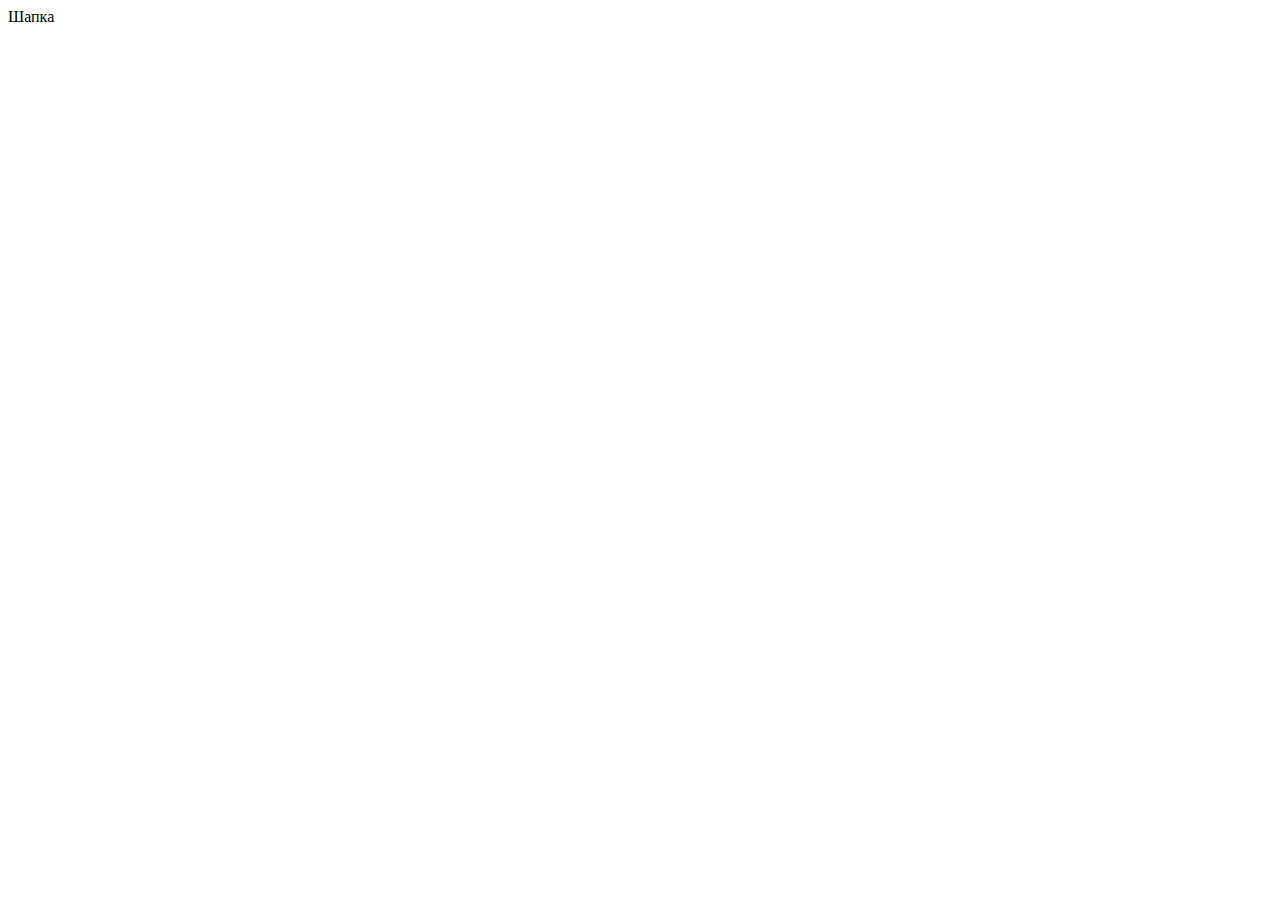
==== source/index.html @ 501cfc42 ":hatching_chick:" ====
<!DOCTYPE html>
<html class="page" lang="ru">
  <head>
    <meta charset="UTF-8">
    <title>Название проекта</title>
    <meta name="viewport" content="width=device-width,initial-scale=1">
    <link rel="stylesheet" href="styles/styles.css">
    <script src="scripts/index.js" defer></script>
  </head>
  <body class="page__body">
    <header class="header">Шапка</header>
  </body>
</html>
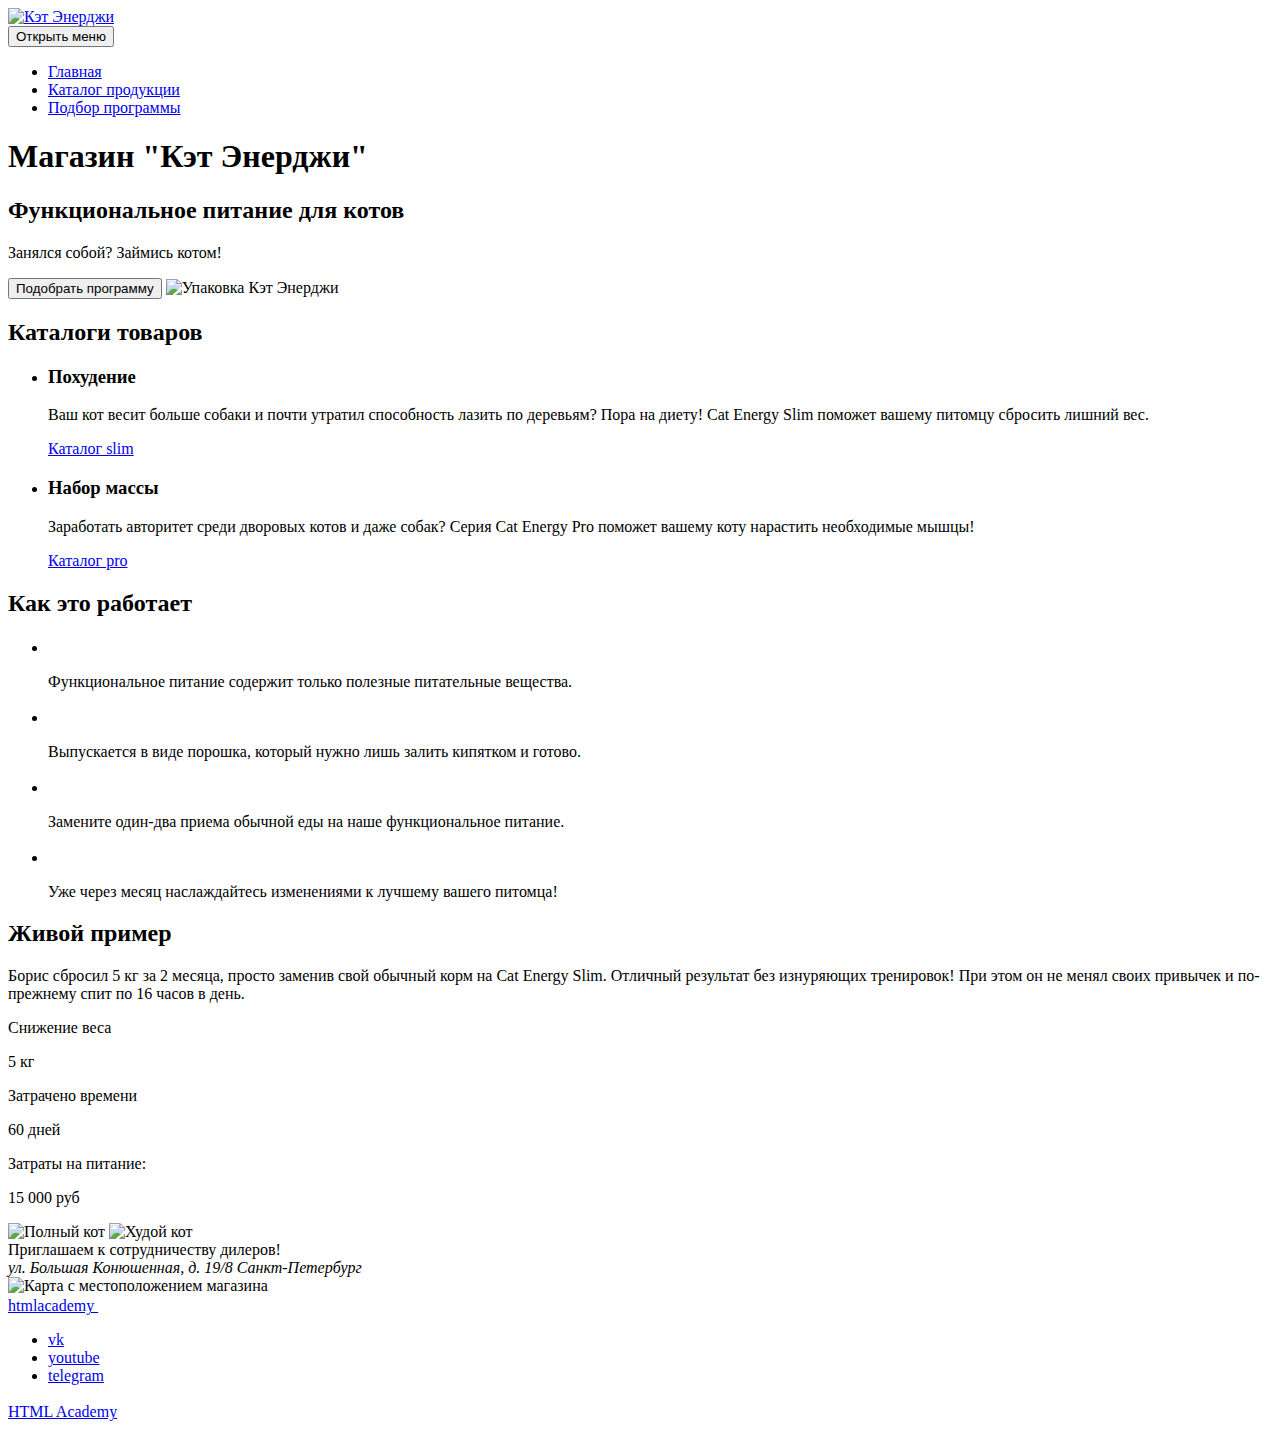
==== commit 94ca7b05: "Module2-task1 (#5)" ====
--- a/source/index.html
+++ b/source/index.html
@@ -2,12 +2,162 @@
 <html class="page" lang="ru">
   <head>
     <meta charset="UTF-8">
-    <title>Название проекта</title>
+    <title>Cat Energy</title>
     <meta name="viewport" content="width=device-width,initial-scale=1">
     <link rel="stylesheet" href="styles/styles.css">
     <script src="scripts/index.js" defer></script>
   </head>
   <body class="page__body">
-    <header class="header">Шапка</header>
+    <header class="main-header">
+      <a class="main-header__logo" href="index.html">
+        <img class="main-header__logo-image" src="stub" alt="Кэт Энерджи" width="200" height="100">
+      </a>
+      <nav class="main-nav">
+        <button class="main-nav__toggle" type="button">
+          <span class="visually-hidden">Открыть меню</span>
+        </button>
+
+        <div class="main-nav__wrapper">
+          <ul class="main-nav__list site-list">
+            <li class="site-list__item site-list__item--active">
+              <a class="site-list__link" href="index.html">
+                Главная
+              </a>
+            </li>
+            <li class="site-list__item">
+              <a class="site-list__link" href="catalog.html">
+                Каталог продукции
+              </a>
+            </li>
+            <li class="site-list__item">
+              <a class="site-list__link" href="#">
+                Подбор программы
+              </a>
+            </li>
+          </ul>
+        </div>
+      </nav>
+    </header>
+
+    <main class="main-container">
+      <h1 class="visually-hidden">Магазин "Кэт Энерджи"</h1>
+      <section class="hero">
+        <h2 class="hero__title">Функциональное питание для котов</h2>
+        <p class="hero__subtitle">Занялся собой? Займись котом!</p>
+        <button class="hero__button button button--primary" type="button">Подобрать программу</button>
+        <img src="stub" alt="Упаковка Кэт Энерджи" width="280" height="270">
+      </section>
+
+      <section class="catalogs">
+        <h2 class="visually-hidden">Каталоги товаров</h2>
+        <div class="catalogs__wrapper">
+          <ul class="catalogs__list">
+            <li class="catalogs__item catalogs__item--slim">
+              <h3 class="catalogs__subtitle">Похудение</h3>
+              <p class="catalogs__description">Ваш кот весит больше собаки и почти утратил способность лазить по деревьям? Пора на диету! Cat Energy Slim поможет вашему питомцу сбросить лишний вес.</p>
+              <a class="catalogs__link" href="#">Каталог slim</a>
+            </li>
+            <li class="catalogs__item catalogs__item--pro">
+              <h3 class="catalogs__subtitle">Набор массы</h3>
+              <p class="catalogs__description">Заработать авторитет среди дворовых котов и даже собак? Серия Cat Energy Pro поможет вашему коту нарастить необходимые мышцы!</p>
+              <a class="catalogs__link" href="#">Каталог pro</a>
+            </li>
+          </ul>
+        </div>
+      </section>
+
+      <section class="about">
+        <h2 class="about__title">Как это работает</h2>
+        <div class="about__wrapper">
+          <ul class="about__list">
+            <li class="about__item">
+              <div class="about__icon-wrapper">
+                <svg class="about__icon about__icon--leaf" width="16" height="16"></svg>
+              </div>
+              <p class="about__description">Функциональное питание содержит только полезные питательные вещества.</p>
+            </li>
+            <li class="about__item">
+              <div class="about__icon-wrapper">
+                <svg class="about__icon about__icon--boil" width="16" height="16"></svg>
+              </div>
+              <p class="about__description">Выпускается в виде порошка, который нужно лишь залить кипятком и готово.</p>
+            </li>
+            <li class="about__item">
+              <div class="about__icon-wrapper">
+                <svg class="about__icon about__icon--cutlery" width="16" height="16"></svg>
+              </div>
+              <p class="about__description">Замените один-два приема обычной еды на наше функциональное питание.</p>
+            </li>
+            <li class="about__item">
+              <div class="about__icon-wrapper">
+                <svg class="about__icon about__icon--alarm" width="16" height="16"></svg>
+              </div>
+              <p class="about__description">Уже через месяц наслаждайтесь изменениями к лучшему вашего питомца!</p>
+            </li>
+          </ul>
+        </div>
+      </section>
+
+      <section class="example">
+        <h2 class="example__title">Живой пример</h2>
+        <div class="example__wrapper">
+          <p class="example__description">Борис сбросил 5 кг за 2 месяца, просто заменив свой обычный корм на Cat Energy Slim. Отличный результат без изнуряющих тренировок! При этом он не менял своих привычек и по-прежнему спит по 16 часов в день.</p>
+          <div class="example__stats-wrapper">
+            <div class="example__stats">
+              <div class="example__stats-title">Снижение веса</div>
+              <p class="example__stats-value">5 кг</p>
+            </div>
+            <div class="example__stats">
+              <div class="example__stats-title">Затрачено времени</div>
+              <p class="example__stats-value">60 дней</p>
+            </div>
+          </div>
+          <div class="example__price-wrapper">
+            <p class="example__price-title">Затраты на питание:</p>
+            <p class="example__price-count">15 000 руб</p>
+          </div>
+          <div class="example__image-wrapper">
+            <img src="#" alt="Полный кот" width="280" height="256">
+            <img src="#" alt="Худой кот" width="280" height="256">
+          </div>
+        </div>
+      </section>
+    </main>
+
+    <footer class="main-footer">
+      <div class="main-footer__wrapper">
+        <div class="main-footer__invitation">
+          <div class="main-footer__invitation-text">Приглашаем к сотрудничеству дилеров!</div>
+          <address class="main-footer__address">ул. Большая Конюшенная, д. 19/8 Санкт-Петербург</address>
+        </div>
+        <div class="main-footer__map">
+          <img class="main-footer__map-image" src="#" alt="Карта с местоположением магазина" width="320" height="362">
+        </div>
+
+        <div class="main-footer__social social">
+          <a class="visually-hidden" href="https://htmlacademy.ru/intensive/adaptive">
+            htmlacademy
+            <svg class="main-footer__logo" width="16" height="16"></svg>
+          </a>
+
+          <ul class="social__list">
+            <li class="social__item social__item--vk">
+              <a class="visually-hidden" href="https://vk.com/htmlacademy">vk</a>
+            </li>
+            <li class="social__item social__item--youtube">
+              <a class="visually-hidden" href="https://www.youtube.com/user/htmlacademyru">youtube</a>
+            </li>
+            <li class="social__item social__item--telegram">
+              <a class="visually-hidden" href="https://t.me/htmlacademy">telegram</a>
+            </li>
+          </ul>
+
+          <div class="main-footer__copyright copyright">
+            <a class="visually-hidden" href="https://htmlacademy.ru/intensive/adaptive">HTML Academy</a>
+            <svg class="copyright__icon" width="16" height="16"></svg>
+          </div>
+        </div>
+      </div>
+    </footer>
   </body>
 </html>
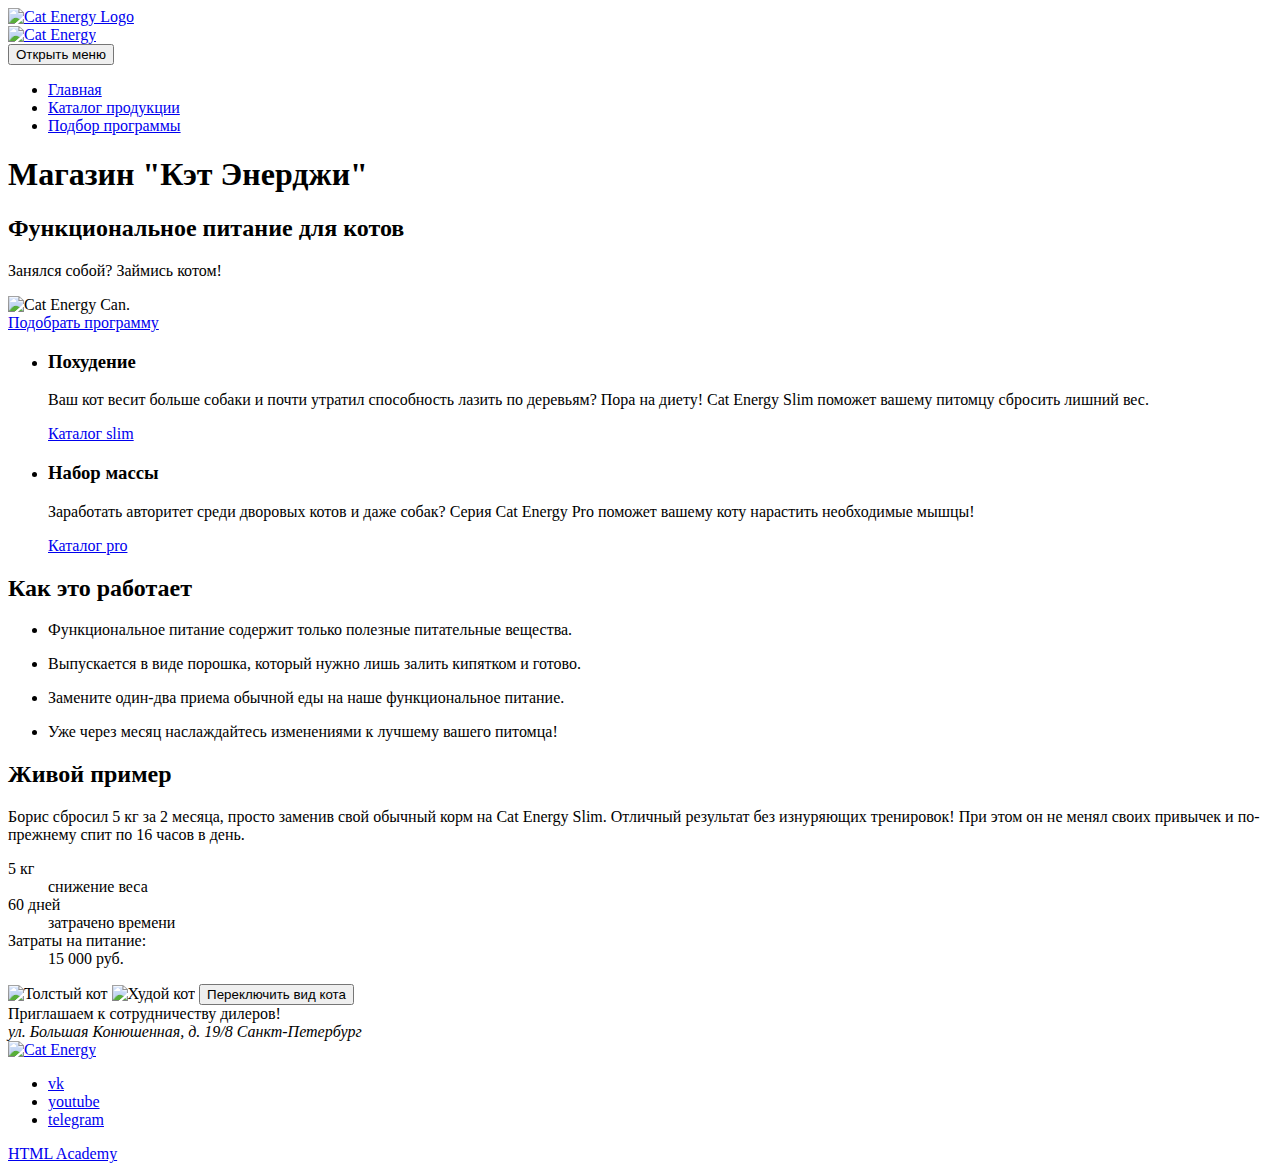
==== commit 73f5c671: "Добавляет адаптивную верстку элементов (#10)" ====
--- a/source/index.html
+++ b/source/index.html
@@ -1,160 +1,195 @@
 <!DOCTYPE html>
 <html class="page" lang="ru">
+
   <head>
     <meta charset="UTF-8">
     <title>Cat Energy</title>
     <meta name="viewport" content="width=device-width,initial-scale=1">
+    <link rel="icon" href="favicon.ico">
+    <link rel="icon" href="favicons/favicon.svg" type="image/svg+xml">
+    <link rel="apple-touch-icon" href="favicons/favicon-apple.png">
+    <link rel="manifest" href="manifest.webmanifest">
     <link rel="stylesheet" href="styles/styles.css">
     <script src="scripts/index.js" defer></script>
   </head>
+
   <body class="page__body">
-    <header class="main-header">
-      <a class="main-header__logo" href="index.html">
-        <img class="main-header__logo-image" src="stub" alt="Кэт Энерджи" width="200" height="100">
+    <header class="main-header container">
+      <a class="main-header__logo-wrapper" href="index.html">
+        <div class="main-header__logo">
+          <picture>
+            <source type="image/svg+xml" media="(min-width: 1440px)" srcset="images/logo-desktop.svg" width="70" height="59">
+            <source type="image/svg+xml" media="(min-width: 768px)" srcset="images/logo-tablet.svg" width="60" height="50">
+            <img class="main-header__logo-image" src="images/logo-mobile.svg" alt="Cat Energy Logo" width="33" height="38">
+          </picture>
+        </div>
+        <div class="main-header__logo-text-wrapper">
+          <img class="main-header__logo-text" src="images/logo-text.svg" alt="Cat Energy" width="101" height="18">
+        </div>
       </a>
       <nav class="main-nav">
         <button class="main-nav__toggle" type="button">
           <span class="visually-hidden">Открыть меню</span>
         </button>
 
-        <div class="main-nav__wrapper">
-          <ul class="main-nav__list site-list">
-            <li class="site-list__item site-list__item--active">
-              <a class="site-list__link" href="index.html">
-                Главная
-              </a>
-            </li>
-            <li class="site-list__item">
-              <a class="site-list__link" href="catalog.html">
-                Каталог продукции
-              </a>
-            </li>
-            <li class="site-list__item">
-              <a class="site-list__link" href="#">
-                Подбор программы
-              </a>
-            </li>
-          </ul>
-        </div>
+        <ul class="main-nav__list site-list site-list--index">
+          <li class="site-list__item site-list__item--active">
+            <a class="site-list__link" href="index.html">
+              Главная
+            </a>
+          </li>
+          <li class="site-list__item">
+            <a class="site-list__link" href="catalog.html">
+              Каталог продукции
+            </a>
+          </li>
+          <li class="site-list__item">
+            <a class="site-list__link" href="#">
+              Подбор программы
+            </a>
+          </li>
+        </ul>
       </nav>
     </header>
 
     <main class="main-container">
       <h1 class="visually-hidden">Магазин "Кэт Энерджи"</h1>
       <section class="hero">
-        <h2 class="hero__title">Функциональное питание для котов</h2>
-        <p class="hero__subtitle">Занялся собой? Займись котом!</p>
-        <button class="hero__button button button--primary" type="button">Подобрать программу</button>
-        <img src="stub" alt="Упаковка Кэт Энерджи" width="280" height="270">
+        <div class="hero__wrapper">
+          <h2 class="hero__title">Функциональное питание для котов</h2>
+          <p class="hero__description">Занялся собой? Займись котом!</p>
+          <div class="hero__image-wrapper">
+            <picture>
+              <source type="image/png" media="(min-width: 1440px)" srcset="images/hero-desktop@1x.png 1x, images/hero-desktop@2x.png 2x" width="552" height="499">
+              <source type="image/png" media="(min-width: 768px)" srcset="images/hero-tablet@1x.png 1x, images/hero-tablet@2x.png 2x" width="709" height="609">
+              <img class="hero__image" src="images/hero-mobile@1x.png" srcset="images/hero-mobile@2x.png" alt="Cat Energy Can." width="280" height="270">
+            </picture>
+          </div>
+          <a class="hero__link button button--primary" href="#">Подобрать программу</a>
+        </div>
       </section>
 
       <section class="catalogs">
-        <h2 class="visually-hidden">Каталоги товаров</h2>
-        <div class="catalogs__wrapper">
+        <div class="container">
           <ul class="catalogs__list">
             <li class="catalogs__item catalogs__item--slim">
-              <h3 class="catalogs__subtitle">Похудение</h3>
-              <p class="catalogs__description">Ваш кот весит больше собаки и почти утратил способность лазить по деревьям? Пора на диету! Cat Energy Slim поможет вашему питомцу сбросить лишний вес.</p>
-              <a class="catalogs__link" href="#">Каталог slim</a>
+              <h3 class="catalogs__item-heading">Похудение</h3>
+              <p class="catalogs__text">Ваш кот весит больше собаки и почти утратил способность лазить по деревьям? Пора на диету! Cat Energy Slim поможет вашему питомцу сбросить лишний вес.</p>
+              <a class="catalogs__link" href="/">Каталог slim</a>
             </li>
             <li class="catalogs__item catalogs__item--pro">
-              <h3 class="catalogs__subtitle">Набор массы</h3>
-              <p class="catalogs__description">Заработать авторитет среди дворовых котов и даже собак? Серия Cat Energy Pro поможет вашему коту нарастить необходимые мышцы!</p>
-              <a class="catalogs__link" href="#">Каталог pro</a>
+              <h3 class="catalogs__item-heading">Набор массы</h3>
+              <p class="catalogs__text">Заработать авторитет среди дворовых котов и даже собак? Серия Cat Energy Pro поможет вашему коту нарастить необходимые мышцы!</p>
+              <a class="catalogs__link" href="/">Каталог pro</a>
             </li>
           </ul>
         </div>
       </section>
 
-      <section class="about">
+      <section class="about container">
         <h2 class="about__title">Как это работает</h2>
-        <div class="about__wrapper">
-          <ul class="about__list">
-            <li class="about__item">
-              <div class="about__icon-wrapper">
-                <svg class="about__icon about__icon--leaf" width="16" height="16"></svg>
-              </div>
-              <p class="about__description">Функциональное питание содержит только полезные питательные вещества.</p>
-            </li>
-            <li class="about__item">
-              <div class="about__icon-wrapper">
-                <svg class="about__icon about__icon--boil" width="16" height="16"></svg>
-              </div>
-              <p class="about__description">Выпускается в виде порошка, который нужно лишь залить кипятком и готово.</p>
-            </li>
-            <li class="about__item">
-              <div class="about__icon-wrapper">
-                <svg class="about__icon about__icon--cutlery" width="16" height="16"></svg>
-              </div>
-              <p class="about__description">Замените один-два приема обычной еды на наше функциональное питание.</p>
-            </li>
-            <li class="about__item">
-              <div class="about__icon-wrapper">
-                <svg class="about__icon about__icon--alarm" width="16" height="16"></svg>
-              </div>
-              <p class="about__description">Уже через месяц наслаждайтесь изменениями к лучшему вашего питомца!</p>
-            </li>
-          </ul>
-        </div>
+        <ul class="about__list">
+          <li class="about__item about__item--leaf">
+            <p class="about__description">Функциональное питание содержит только полезные питательные вещества.</p>
+          </li>
+          <li class="about__item about__item--water">
+            <p class="about__description">Выпускается в виде порошка, который нужно лишь залить кипятком и готово.</p>
+          </li>
+          <li class="about__item about__item--food">
+            <p class="about__description">Замените один-два приема обычной еды на наше функциональное питание.</p>
+          </li>
+          <li class="about__item about__item--clock">
+            <p class="about__description">Уже через месяц наслаждайтесь изменениями к лучшему вашего питомца!</p>
+          </li>
+        </ul>
       </section>
 
       <section class="example">
-        <h2 class="example__title">Живой пример</h2>
-        <div class="example__wrapper">
+        <div class="example__container container">
+          <h2 class="example__heading heading-section">Живой пример</h2>
           <p class="example__description">Борис сбросил 5 кг за 2 месяца, просто заменив свой обычный корм на Cat Energy Slim. Отличный результат без изнуряющих тренировок! При этом он не менял своих привычек и по-прежнему спит по 16 часов в день.</p>
-          <div class="example__stats-wrapper">
-            <div class="example__stats">
-              <div class="example__stats-title">Снижение веса</div>
-              <p class="example__stats-value">5 кг</p>
+          <dl class="example__list">
+            <div class="example__item">
+              <dt class="example__value">5 кг</dt>
+              <dd class="example__params">снижение веса</dd>
             </div>
-            <div class="example__stats">
-              <div class="example__stats-title">Затрачено времени</div>
-              <p class="example__stats-value">60 дней</p>
+            <div class="example__item">
+              <dt class="example__value">60 дней</dt>
+              <dd class="example__params">затрачено времени</dd>
             </div>
-          </div>
-          <div class="example__price-wrapper">
-            <p class="example__price-title">Затраты на питание:</p>
-            <p class="example__price-count">15 000 руб</p>
-          </div>
-          <div class="example__image-wrapper">
-            <img src="#" alt="Полный кот" width="280" height="256">
-            <img src="#" alt="Худой кот" width="280" height="256">
+            <div class="example__item example__item--total">
+              <dt class="example__value example__value--total">Затраты на питание:</dt>
+              <dd class="example__params example__params--total">15 000 руб.</dd>
+            </div>
+          </dl>
+          <div class="example__slider">
+            <picture>
+              <source type="image/webp" media="(min-width: 768px)" srcset="images/example-before-tablet@1x.webp, images/example-before-tablet@2x.webp 2x" width="560" height="512">
+              <source type="image/webp" srcset="images/example-before-mobile@1x.webp, images/example-before-mobile@2x.webp 2x" width="280" height="256">
+              <source type="image/png" media="(min-width: 768px)" srcset="images/example-before-tablet@1x.png, images/example-before-tablet@2x.png 2x" width="560" height="512">
+              <img class="example__slider-image example__slider-image--fat-cat" src="images/example-before-mobile@1x.png" srcset="images/example-before-mobile@2x.png 2x" width="280" height="256" alt="Толстый кот">
+            </picture>
+            <picture>
+              <source type="image/webp" media="(min-width: 768px)" srcset="images/example-after-tablet@1x.webp, images/example-after-tablet@2x.webp 2x" width="560" height="512">
+              <source type="image/webp" srcset="images/example-after-mobile@1x.webp, images/example-after-mobile@2x.webp 2x" width="280" height="256">
+              <source type="image/png" media="(min-width: 768px)" srcset="images/example-after-tablet@1x.png, images/example-after-tablet@2x.png 2x" width="560" height="512">
+              <img class="example__slider-image example__slider-image--thin-cat" src="images/example-after-mobile@1x.png" srcset="images/example-after-mobile@2x.png 2x" width="280" height="256" alt="Худой кот">
+            </picture>
+            <button class="example__slider-control-button" type="button">
+              <span class="visually-hidden">
+                Переключить вид кота
+              </span>
+            </button>
           </div>
         </div>
       </section>
     </main>
 
     <footer class="main-footer">
-      <div class="main-footer__wrapper">
-        <div class="main-footer__invitation">
-          <div class="main-footer__invitation-text">Приглашаем к сотрудничеству дилеров!</div>
-          <address class="main-footer__address">ул. Большая Конюшенная, д. 19/8 Санкт-Петербург</address>
-        </div>
-        <div class="main-footer__map">
-          <img class="main-footer__map-image" src="#" alt="Карта с местоположением магазина" width="320" height="362">
-        </div>
+      <div class="main-footer__contacts">
+        <div class="main-footer__invitation">Приглашаем к сотрудничеству дилеров!</div>
+        <address class="main-footer__address">
+          ул. Большая Конюшенная, д. 19/8
+          <span class="main-footer__address-footer">Санкт-Петербург</span>
+        </address>
+      </div>
+      <div class="main-footer__map">
+        <script async src="https://api-maps.yandex.ru/services/constructor/1.0/js/?um=constructor%3Af2e64a53cb71bbe4ed83758235fdb5ce880ec3f54eabb59e74f0a3d1312a1f7a&amp;width=100%25&amp;height=400&amp;lang=ru_RU&amp;scroll=true"></script>
+        <noscript>
+          <picture>
+            <source type="image/jpg" media="(min-width: 1440px)" srcset="images/location-desktop@1x.jpg, images/location-desktop@2x.jpg 2x" width="1440" height="400">
+            <source type="image/jpg" media="(min-width: 768px)" srcset="images/location-tablet@1x.jpg, images/location-tablet@2x.jpg 2x" width="768" height="400">
+            <img class="main-footer__map-image" src="images/location-mobile@1x.jpg" srcset="images/location-mobile@2x.jpg 2x" width="320" height="362" alt="Карта с адресом">
+          </picture>
+        </noscript>
+      </div>
 
-        <div class="main-footer__social social">
-          <a class="visually-hidden" href="https://htmlacademy.ru/intensive/adaptive">
-            htmlacademy
-            <svg class="main-footer__logo" width="16" height="16"></svg>
+      <div class="main-footer__social social">
+        <div class="social__wrapper">
+          <a class="social__item social__logo-text-wrapper" href="index.html">
+            <img class="social__logo-text" src="images/logo-text.svg" alt="Cat Energy" width="128" height="24">
           </a>
 
-          <ul class="social__list">
-            <li class="social__item social__item--vk">
-              <a class="visually-hidden" href="https://vk.com/htmlacademy">vk</a>
+          <ul class="social__item social__list">
+            <li class="social__list-item">
+              <a class="social__link social__link--vk" href="https://vk.com/htmlacademy">
+                <span class="visually-hidden">vk</span>
+              </a>
             </li>
-            <li class="social__item social__item--youtube">
-              <a class="visually-hidden" href="https://www.youtube.com/user/htmlacademyru">youtube</a>
+            <li class="social__list-item">
+              <a class="social__link social__link--youtube" href="https://www.youtube.com/user/htmlacademyru">
+                <span class="visually-hidden">youtube</span>
+              </a>
             </li>
-            <li class="social__item social__item--telegram">
-              <a class="visually-hidden" href="https://t.me/htmlacademy">telegram</a>
+            <li class="social__list-item">
+              <a class="social__link social__link--telegram" href="https://t.me/htmlacademy">
+                <span class="visually-hidden">telegram</span>
+              </a>
             </li>
           </ul>
 
-          <div class="main-footer__copyright copyright">
-            <a class="visually-hidden" href="https://htmlacademy.ru/intensive/adaptive">HTML Academy</a>
-            <svg class="copyright__icon" width="16" height="16"></svg>
+          <div class="social__item copyright">
+            <a class="copyright__link" href="https://htmlacademy.ru/intensive/adaptive">HTML Academy</a>
           </div>
         </div>
       </div>
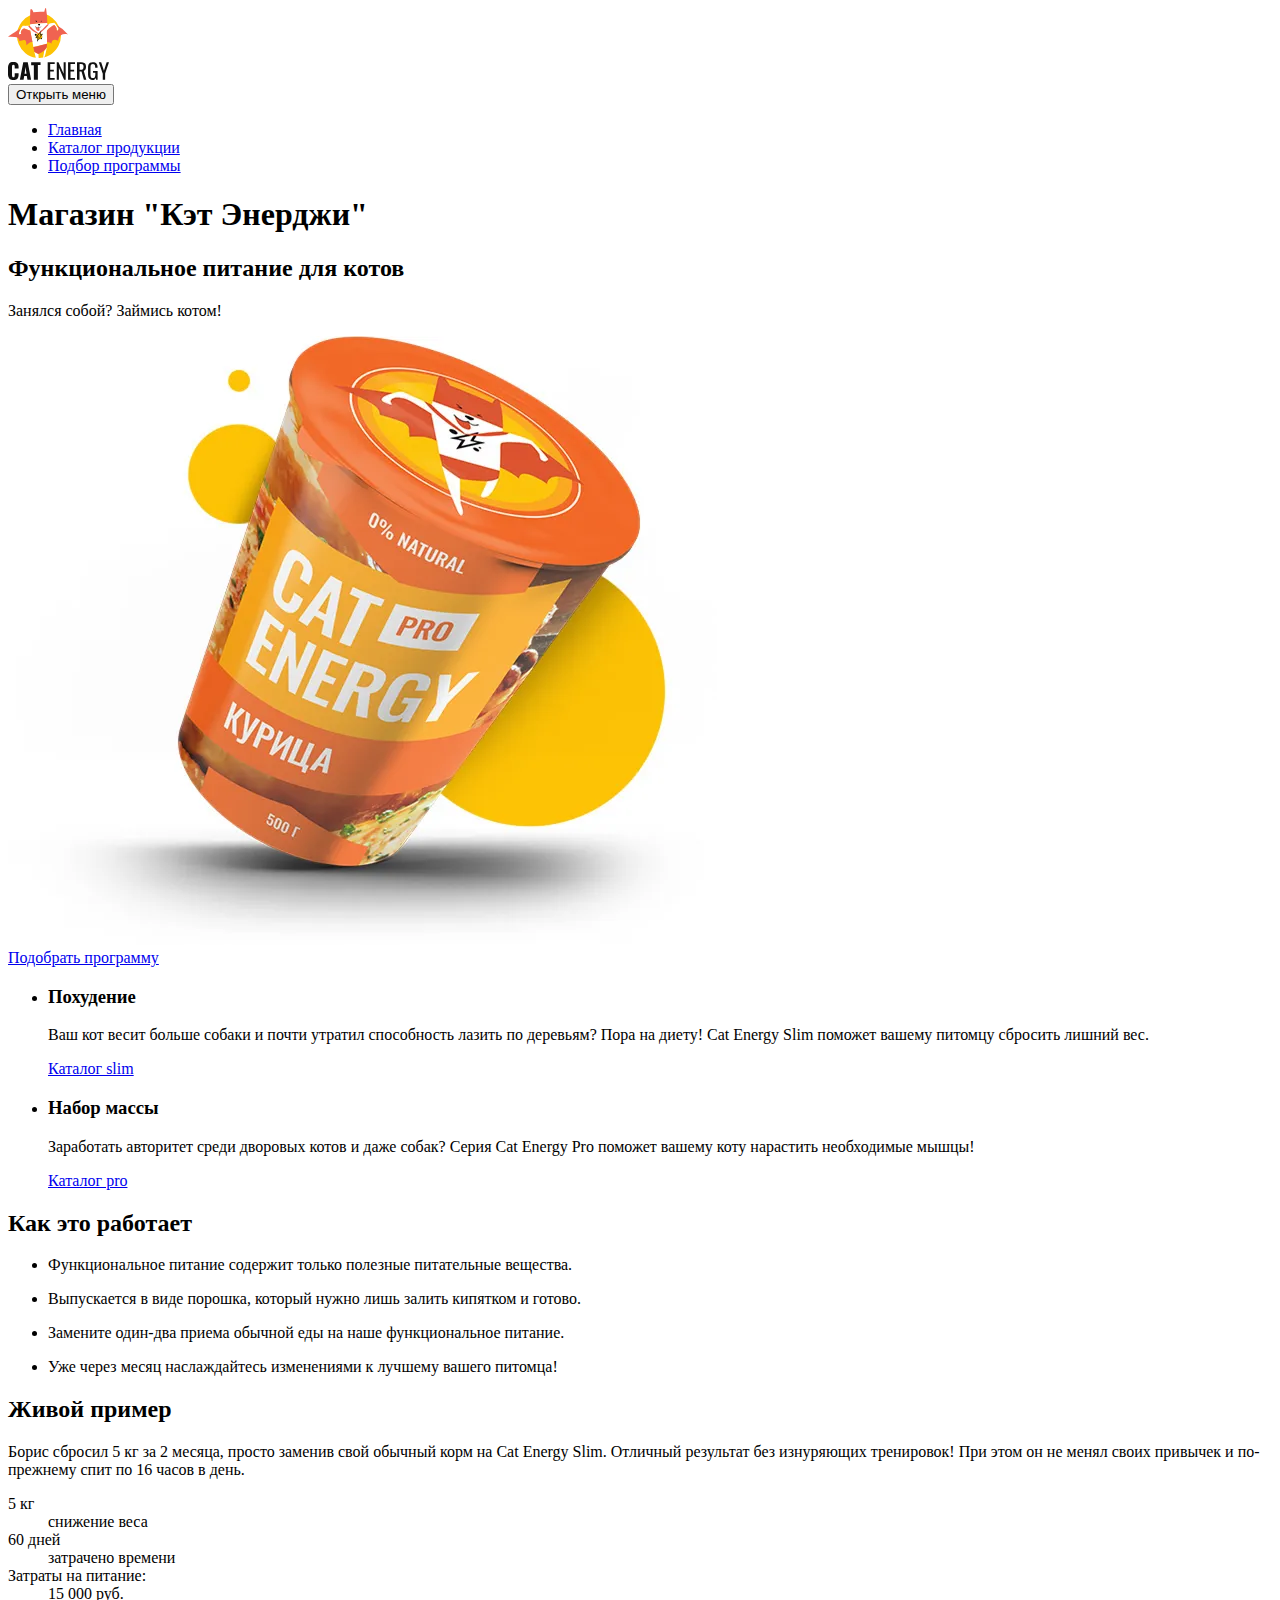
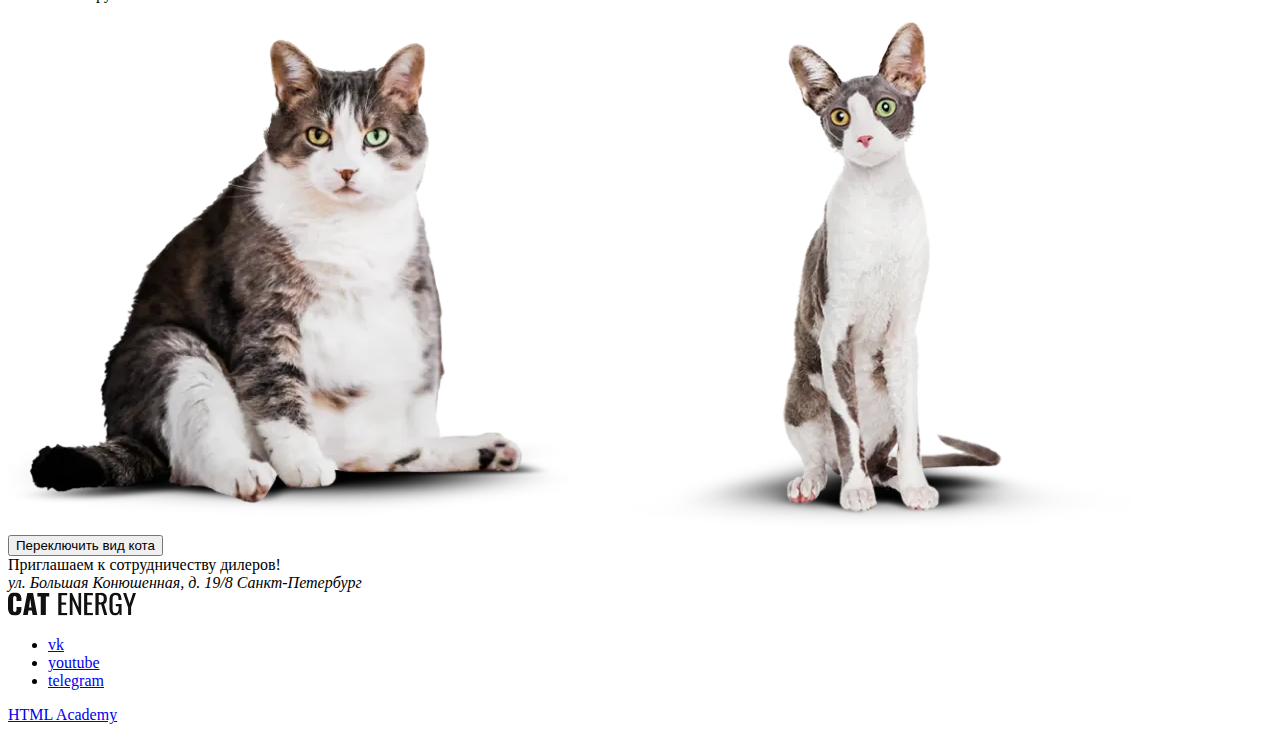
==== commit c6476adb: "Merge pull request #3 from Apregot/master" ====
--- a/source/index.html
+++ b/source/index.html
@@ -60,6 +60,9 @@
           <p class="hero__description">Занялся собой? Займись котом!</p>
           <div class="hero__image-wrapper">
             <picture>
+              <source type="image/webp" media="(min-width: 1440px)" srcset="images/hero-desktop@1x.webp, images/hero-desktop@2x.webp 2x" width="552" height="499">
+              <source type="image/webp" media="(min-width: 768px)" srcset="images/hero-tablet@1x.webp, images/hero-tablet@2x.webp 2x" width="709" height="609">
+              <source type="image/webp" srcset="images/hero-mobile@1x.webp, images/hero-mobile@2x.webp 2x" width="280" height="270">
               <source type="image/png" media="(min-width: 1440px)" srcset="images/hero-desktop@1x.png 1x, images/hero-desktop@2x.png 2x" width="552" height="499">
               <source type="image/png" media="(min-width: 768px)" srcset="images/hero-tablet@1x.png 1x, images/hero-tablet@2x.png 2x" width="709" height="609">
               <img class="hero__image" src="images/hero-mobile@1x.png" srcset="images/hero-mobile@2x.png" alt="Cat Energy Can." width="280" height="270">
@@ -106,7 +109,7 @@
 
       <section class="example">
         <div class="example__container container">
-          <h2 class="example__heading heading-section">Живой пример</h2>
+          <h2 class="example__heading">Живой пример</h2>
           <p class="example__description">Борис сбросил 5 кг за 2 месяца, просто заменив свой обычный корм на Cat Energy Slim. Отличный результат без изнуряющих тренировок! При этом он не менял своих привычек и по-прежнему спит по 16 часов в день.</p>
           <dl class="example__list">
             <div class="example__item">
@@ -154,9 +157,12 @@
         </address>
       </div>
       <div class="main-footer__map">
-        <script async src="https://api-maps.yandex.ru/services/constructor/1.0/js/?um=constructor%3Af2e64a53cb71bbe4ed83758235fdb5ce880ec3f54eabb59e74f0a3d1312a1f7a&amp;width=100%25&amp;height=400&amp;lang=ru_RU&amp;scroll=true"></script>
+        <script async src="https://api-maps.yandex.ru/services/constructor/1.0/js/?um=constructor%3Af2e64a53cb71bbe4ed83758235fdb5ce880ec3f54eabb59e74f0a3d1312a1f7a&amp;width=100%25&amp;height=100%25&amp;lang=ru_RU&amp;scroll=true"></script>
         <noscript>
           <picture>
+            <source type="image/webp" media="(min-width: 1440px)" srcset="images/location-desktop@1x.webp, images/location-desktop@2x.webp 2x" width="1440" height="400">
+            <source type="image/webp" media="(min-width: 768px)" srcset="images/location-tablet@1x.webp, images/location-tablet@2x.webp 2x" width="768" height="400">
+            <source type="image/webp" srcset="images/location-mobile@1x.webp, images/location-mobile@2x.webp 2x" width="320" height="362">
             <source type="image/jpg" media="(min-width: 1440px)" srcset="images/location-desktop@1x.jpg, images/location-desktop@2x.jpg 2x" width="1440" height="400">
             <source type="image/jpg" media="(min-width: 768px)" srcset="images/location-tablet@1x.jpg, images/location-tablet@2x.jpg 2x" width="768" height="400">
             <img class="main-footer__map-image" src="images/location-mobile@1x.jpg" srcset="images/location-mobile@2x.jpg 2x" width="320" height="362" alt="Карта с адресом">
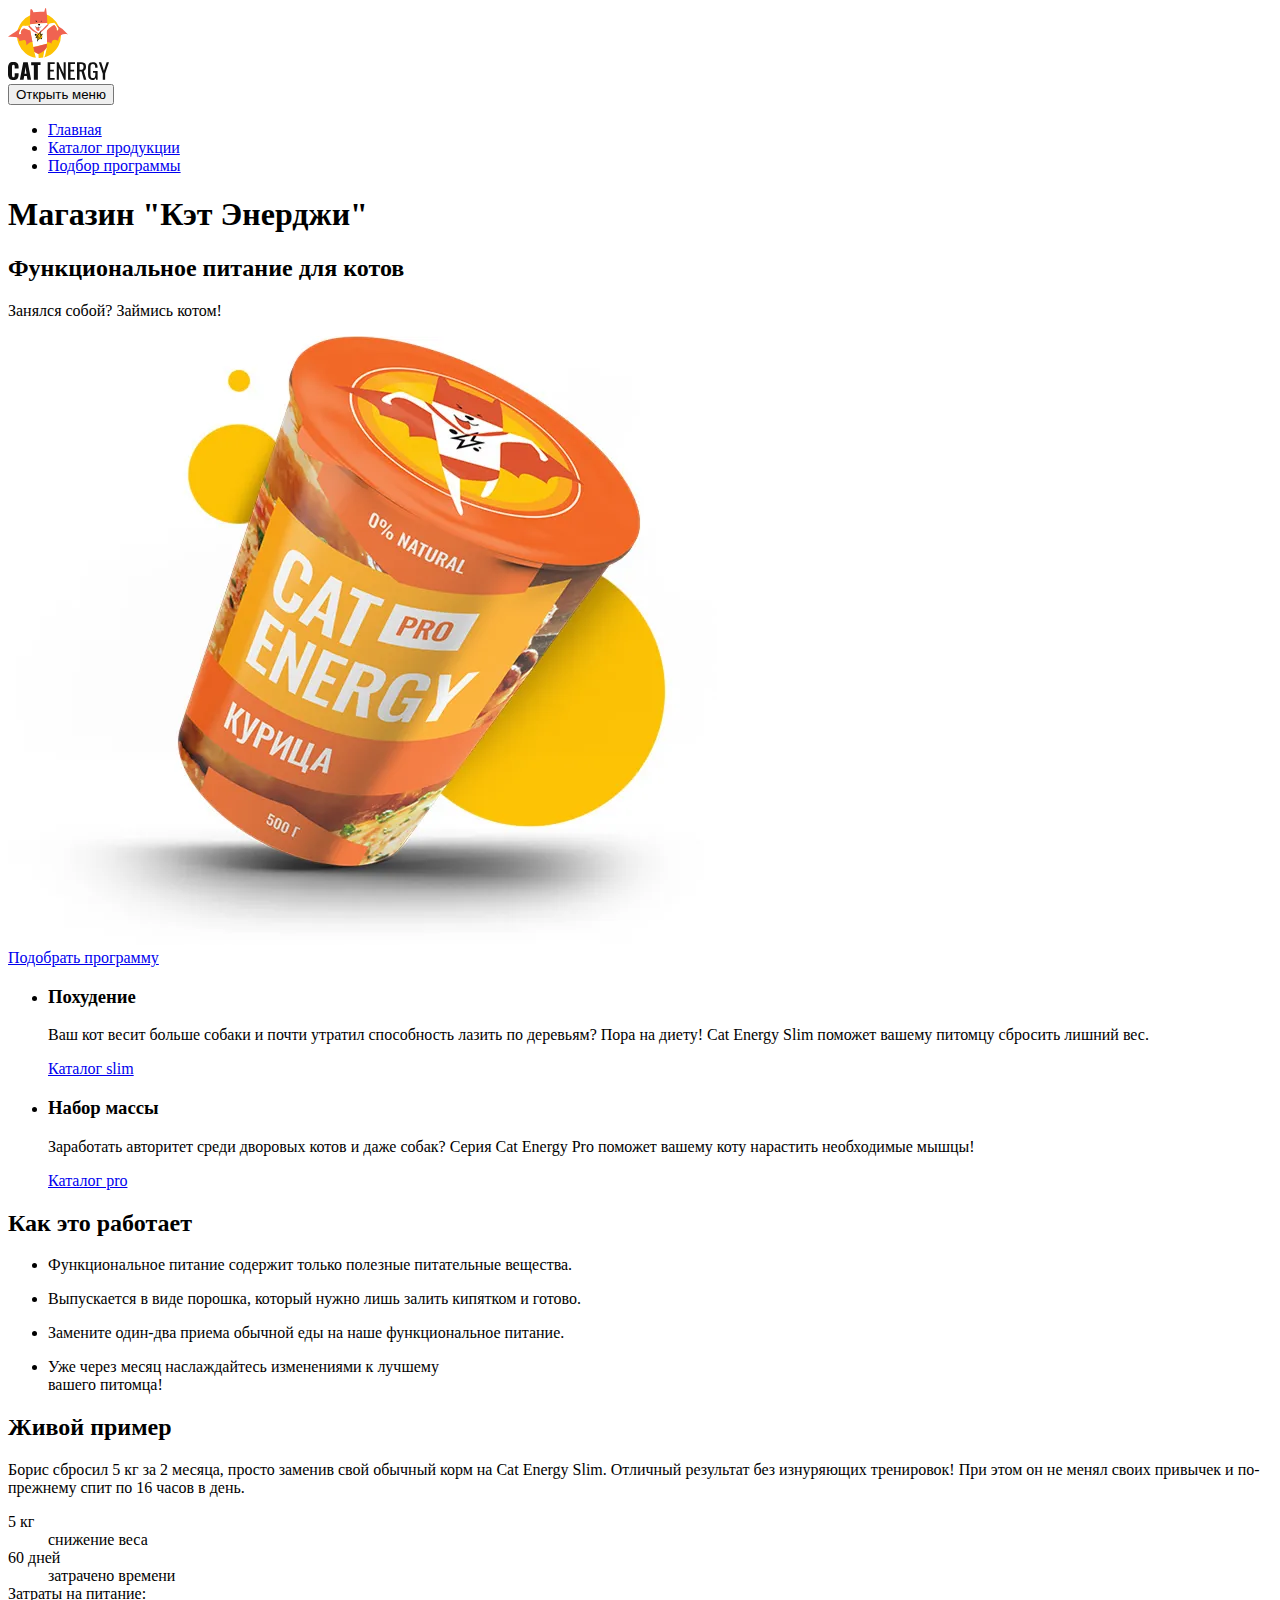
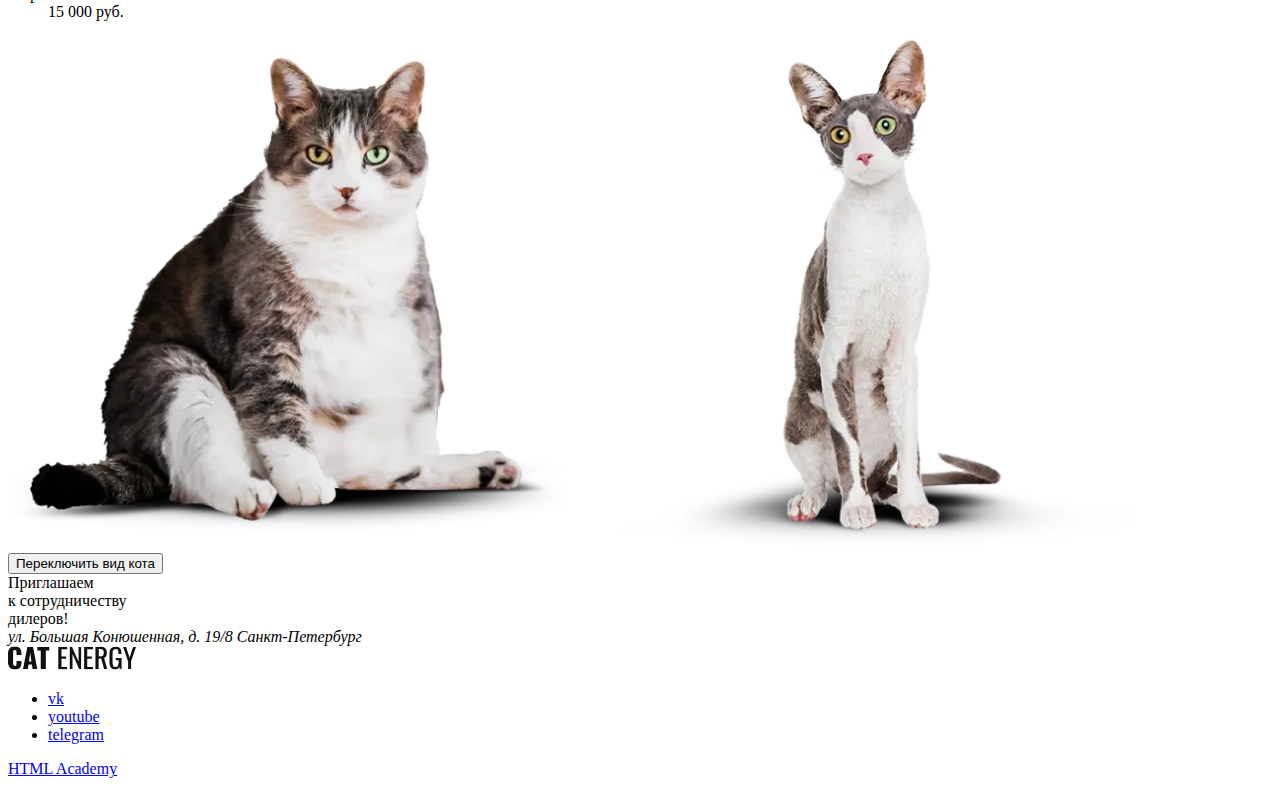
==== commit ce1d74dc: "Merge pull request #4 from Apregot/master" ====
--- a/source/index.html
+++ b/source/index.html
@@ -14,25 +14,26 @@
   </head>
 
   <body class="page__body">
-    <header class="main-header container">
-      <a class="main-header__logo-wrapper" href="index.html">
-        <div class="main-header__logo">
-          <picture>
-            <source type="image/svg+xml" media="(min-width: 1440px)" srcset="images/logo-desktop.svg" width="70" height="59">
-            <source type="image/svg+xml" media="(min-width: 768px)" srcset="images/logo-tablet.svg" width="60" height="50">
-            <img class="main-header__logo-image" src="images/logo-mobile.svg" alt="Cat Energy Logo" width="33" height="38">
-          </picture>
-        </div>
-        <div class="main-header__logo-text-wrapper">
-          <img class="main-header__logo-text" src="images/logo-text.svg" alt="Cat Energy" width="101" height="18">
-        </div>
-      </a>
-      <nav class="main-nav">
-        <button class="main-nav__toggle" type="button">
+    <header class="main-header">
+      <div class="main-header__wrapper">
+        <a class="main-header__logo-wrapper" href="index.html">
+          <div class="main-header__logo">
+            <picture>
+              <source type="image/svg+xml" media="(min-width: 1440px)" srcset="images/logo-desktop.svg" width="70" height="59">
+              <source type="image/svg+xml" media="(min-width: 768px)" srcset="images/logo-tablet.svg" width="60" height="50">
+              <img class="main-header__logo-image" src="images/logo-mobile.svg" alt="Cat Energy Logo" width="33" height="38">
+            </picture>
+          </div>
+          <div class="main-header__logo-text-wrapper" >
+            <img class="main-header__logo-text" src="images/logo-text.svg" alt="Cat Energy" width="101" height="18">
+          </div>
+        </a>
+        <button class="main-header__toggle main-header__toggle--open main-header__toggle--no-js" type="button" id="button">
           <span class="visually-hidden">Открыть меню</span>
         </button>
-
-        <ul class="main-nav__list site-list site-list--index">
+      </div>
+      <nav class="main-nav main-nav--no-js" id="main-nav">
+        <ul class="main-nav__list site-list site-list--white" id="nav">
           <li class="site-list__item site-list__item--active">
             <a class="site-list__link" href="index.html">
               Главная
@@ -102,7 +103,7 @@
             <p class="about__description">Замените один-два приема обычной еды на наше функциональное питание.</p>
           </li>
           <li class="about__item about__item--clock">
-            <p class="about__description">Уже через месяц наслаждайтесь изменениями к лучшему вашего питомца!</p>
+            <p class="about__description">Уже через месяц наслаждайтесь изменениями к лучшему <br class="about_item-break">вашего питомца!</p>
           </li>
         </ul>
       </section>
@@ -150,7 +151,7 @@
 
     <footer class="main-footer">
       <div class="main-footer__contacts">
-        <div class="main-footer__invitation">Приглашаем к сотрудничеству дилеров!</div>
+        <div class="main-footer__invitation">Приглашаем<br>к сотрудничеству<br>дилеров!</div>
         <address class="main-footer__address">
           ул. Большая Конюшенная, д. 19/8
           <span class="main-footer__address-footer">Санкт-Петербург</span>
